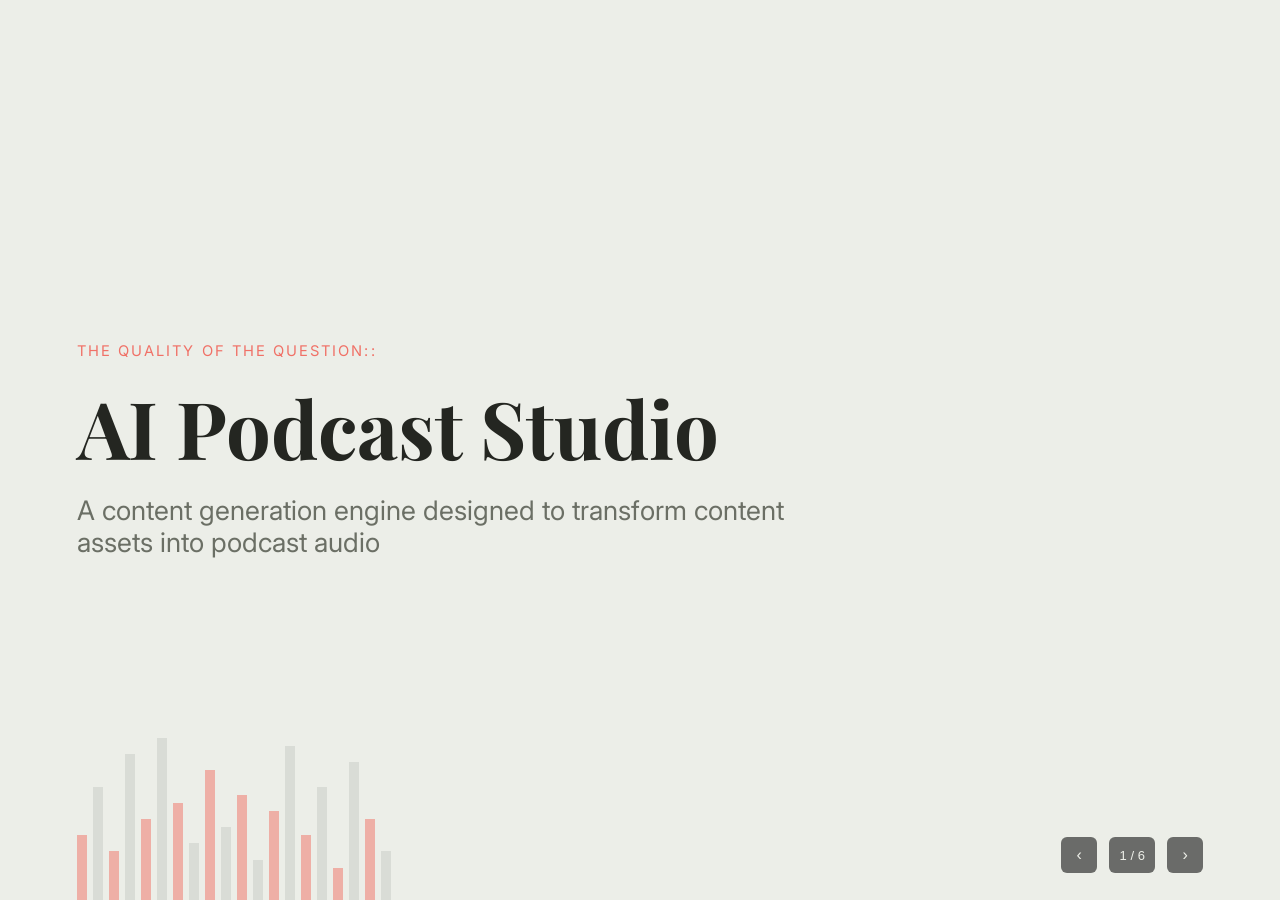
==== docs/presentation/quality-of-the-question-ai-podcast-studio-deck-v2.html @ 41a00fa0 "JohnA - Updated presentation text and styles" ====
<!DOCTYPE html>
<html lang="en">
<head>
<meta charset="utf-8">
<meta name="viewport" content="width=device-width, initial-scale=1">
<title>The Quality of the Question — AI Podcast Studio</title>
<link rel="preconnect" href="https://fonts.googleapis.com">
<link rel="preconnect" href="https://fonts.gstatic.com" crossorigin>
<link href="https://fonts.googleapis.com/css2?family=Inter:wght@400;500;600;700&family=Playfair+Display:wght@600;700&display=swap" rel="stylesheet">
<style>
  :root {
    --bg: #eceee8;
    --bg-alt: #dfe2da;
    --ink: #242621;
    --ink-soft: #6b6f65;
    --accent: #f07167;
    --accent-2: #c7ccc5;
    --type-display: 6.2vw;
    --type-title: 3.4vw;
    --type-subtitle: 2.1vw;
    --type-body: 1.5vw;
    --type-small: 1.15vw;
    --pad-x: 6vw;
  }

  * {
    box-sizing: border-box;
  }

  html,
  body {
    margin: 0;
    height: 100%;
    background: var(--ink);
    font-family: 'Inter', Helvetica, Arial, sans-serif;
    overflow: hidden;
  }

  .deck {
    position: relative;
    width: 100vw;
    height: 100vh;
  }

  section.slide {
    position: absolute;
    inset: 0;
    display: none;
    flex-direction: column;
    justify-content: center;
    padding: 5vh var(--pad-x);
    background: var(--bg);
  }

  section.slide.is-active {
    display: flex;
  }

  section.slide.alt-bg {
    background: var(--bg-alt);
  }

  section.slide.dark-bg {
    background: var(--ink);
  }

  .eyebrow {
    color: var(--accent);
    font-size: var(--type-small);
    letter-spacing: 0.14em;
    text-transform: uppercase;
    margin-bottom: 3vh;
  }

  .eyebrow::after {
    content: "::";
  }

  .dark-bg .eyebrow {
    color: var(--accent-2);
  }

  h1.display {
    margin: 0;
    color: var(--ink);
    font-family: 'Playfair Display', Georgia, serif;
    font-size: var(--type-display);
    font-weight: 700;
    line-height: 1.02;
    max-width: 80%;
  }

  .dark-bg h1.display {
    color: var(--bg);
    text-align: center;
  }

  p.subtitle {
    margin: 3vh 0 0;
    color: var(--ink-soft);
    font-size: var(--type-subtitle);
    font-weight: 400;
    max-width: 65%;
  }

  .bars {
    position: absolute;
    left: 0;
    right: 0;
    bottom: 0;
    display: flex;
    align-items: flex-end;
    gap: 6px;
    height: 18vh;
    padding: 0 var(--pad-x);
    opacity: 0.5;
  }

  .bars.center {
    justify-content: center;
    bottom: 10vh;
    height: 10vh;
    opacity: 0.3;
  }

  .bars div {
    width: 10px;
  }

  .bars.center div {
    width: 12px;
    border-radius: 4px;
  }

  .bars div:nth-child(odd) {
    background: var(--accent);
  }

  .bars div:nth-child(even) {
    background: var(--accent-2);
  }

  /* Team slide */
  .team-row {
    display: flex;
    flex: 1;
    gap: 5vw;
    align-items: flex-start;
  }

  .team-card {
    flex: 1;
    display: flex;
    flex-direction: column;
    gap: 1.2vh;
  }

  .team-card img {
    width: 300px;
    height: 300px;
    border-radius: 50%;
    object-fit: cover;
    display: block;
  }

  .team-name {
    font-family: 'Playfair Display', Georgia, serif;
    font-size: var(--type-title);
    font-weight: 700;
    color: var(--ink);
  }

  .team-role {
    font-size: var(--type-body);
    color: var(--ink-soft);
    font-weight: 400;
  }

  /* Problem slide */
  .bullets {
    display: flex;
    flex-direction: column;
    gap: 2.5vh;
  }

  .bullet {
    display: flex;
    align-items: baseline;
    gap: 1.6vw;
  }

  .bullet .dot {
    width: 14px;
    height: 14px;
    border-radius: 50%;
    background: var(--accent);
    flex-shrink: 0;
    transform: translateY(-6px);
  }

  .bullet .text {
    font-family: 'Playfair Display', Georgia, serif;
    font-size: var(--type-title);
    font-weight: 700;
    color: var(--ink);
    line-height: 1.25;
  }

  /* Solution slide */
  h2.title {
    margin: 0 0 3vh;
    font-family: 'Playfair Display', Georgia, serif;
    font-size: var(--type-title);
    font-weight: 700;
    color: var(--ink);
    max-width: 50%;
  }

  .solution-notes {
    display: flex;
    flex-direction: column;
    gap: 1vh;
    margin-bottom: 4vh;
  }

  .solution-notes div {
    font-size: var(--type-body);
    color: var(--ink-soft);
  }

  .flow {
    display: flex;
    align-items: center;
    gap: 2vw;
    flex-wrap: wrap;
    margin-top: 60px;
  }

  .flow .step {
    background: var(--bg-alt);
    border-radius: 12px;
    padding: 1.4vh 1.6vw;
    font-size: var(--type-small);
    font-weight: 700;
    color: var(--ink);
  }

  .flow .step.final {
    background: var(--accent);
    color: var(--bg);
  }

  .flow .arrow {
    color: var(--accent);
    font-size: var(--type-small);
  }

  /* Demo slide */
  .demo-flow {
    margin-top: 3vh;
    display: flex;
    align-items: center;
    gap: 1.6vw;
    font-size: var(--type-title);
    font-weight: 700;
    color: var(--bg-alt);
  }

  .demo-flow .arrow {
    color: var(--accent);
  }

  /* Nav controls */
  .nav {
    position: fixed;
    bottom: 3vh;
    right: var(--pad-x);
    display: flex;
    align-items: center;
    gap: 12px;
    z-index: 10;
    font-family: Helvetica, Arial, sans-serif;
  }

  .nav button {
    background: rgba(0, 0, 0, 0.55);
    color: #eceee8;
    border: none;
    border-radius: 6px;
    width: 36px;
    height: 36px;
    font-size: 16px;
    cursor: pointer;
  }

  .nav button:hover {
    background: rgba(0, 0, 0, 0.75);
  }

  .nav .counter {
    color: #eceee8;
    background: rgba(0, 0, 0, 0.55);
    border-radius: 6px;
    padding: 6px 10px;
    font-size: 13px;
    min-width: 46px;
    min-height: 36px;
    text-align: center;
    align-content: center;
  }

  @media print {
    .nav {
      display: none;
    }

    section.slide {
      display: flex !important;
      position: relative;
      page-break-after: always;
      height: 100vh;
    }
  }
</style>
</head>
<body>

<div class="deck">

  <section class="slide is-active" data-label="Title">
    <div class="bars">
      <div style="height:40%"></div><div style="height:70%"></div><div style="height:30%"></div>
      <div style="height:90%"></div><div style="height:50%"></div><div style="height:100%"></div>
      <div style="height:60%"></div><div style="height:35%"></div><div style="height:80%"></div>
      <div style="height:45%"></div><div style="height:65%"></div><div style="height:25%"></div>
      <div style="height:55%"></div><div style="height:95%"></div><div style="height:40%"></div>
      <div style="height:70%"></div><div style="height:20%"></div><div style="height:85%"></div>
      <div style="height:50%"></div><div style="height:30%"></div>
    </div>
    <div class="eyebrow">The Quality of the Question</div>
    <h1 class="display">AI Podcast Studio</h1>
    <p class="subtitle">A content generation engine designed to transform content assets into podcast audio</p>
  </section>

  <section class="slide" data-label="Team">
    <div class="eyebrow">Team</div>
    <div class="team-row">
      <div class="team-card">
        <img src="img_ph.png" alt="Paola Hintze">
        <div class="team-name">Paola Hintze</div>
        <div class="team-role">Content Strategy, UI &amp; Frontend</div>
      </div>
      <div class="team-card">
        <img src="img_mw.png" alt="Maja Wiegand">
        <div class="team-name">Maja Wiegand</div>
        <div class="team-role">UI &amp; Frontend Development</div>
      </div>
      <div class="team-card">
        <img src="img_ja.png" alt="John Adams">
        <div class="team-name">John Adams</div>
        <div class="team-role">Backend Development</div>
      </div>
    </div>
  </section>

  <section class="slide alt-bg" data-label="Problem">
    <div class="eyebrow">Problem</div>
    <div class="bullets">
      <div class="bullet"><div class="dot"></div><div class="text">Your content is sitting in one format</div></div>
      <div class="bullet"><div class="dot"></div><div class="text">Repurposing it takes manual work</div></div>
      <div class="bullet"><div class="dot"></div><div class="text">Audiences increasingly prefer audio: hands free, on the go</div></div>
      <div class="bullet"><div class="dot"></div><div class="text">Existing assets sit idle instead of activating on different channels</div></div>
    </div>
  </section>

  <section class="slide" data-label="Solution">
    <div class="eyebrow">Solution</div>
    <h2 class="title">Turn existing content into audio – automatically</h2>
    <div class="solution-notes">
      <div>A repeatable content pipeline, not a one off podcast</div>
      <div>Works with books, blogs, marketing assets, training material</div>
      <div>New formats and new reach, without new writing</div>
    </div>
    <div class="flow">
      <div class="step">Text in</div>
      <div class="arrow">→</div>
      <div class="step">Prompt does its magic</div>
      <div class="arrow">→</div>
      <div class="step">Human in the loop</div>
      <div class="arrow">→</div>
      <div class="step final">Audio + transcript</div>
    </div>
  </section>

  <section class="slide dark-bg" data-label="Demo" style="align-items:center;">
    <div class="bars center">
      <div style="height:30%"></div><div style="height:65%"></div><div style="height:45%"></div>
      <div style="height:90%"></div><div style="height:55%"></div><div style="height:100%"></div>
      <div style="height:40%"></div><div style="height:70%"></div><div style="height:25%"></div>
      <div style="height:80%"></div><div style="height:50%"></div><div style="height:60%"></div>
    </div>
    <div class="eyebrow" style="text-align:center;">Live demo</div>
    <h1 class="display">Watch it work</h1>
    <div class="demo-flow">
      <span>Input</span>
      <span class="arrow">→</span>
      <span>Output</span>
    </div>
  </section>

  <section class="slide" data-label="Q&A" style="align-items:center; text-align:center;">
    <h1 class="display" style="max-width:none;">Thank you</h1>
    <p class="subtitle" style="max-width:none;">Questions?</p>
  </section>

</div>

<div class="nav">
  <button id="prevBtn" aria-label="Previous slide">‹</button>
  <div class="counter"><span id="current">1</span> / <span id="total">6</span></div>
  <button id="nextBtn" aria-label="Next slide">›</button>
</div>

<script>
(() => {
  "use strict";
  const slides = Array.from(document.querySelectorAll(".slide"));
  const currentEl = document.getElementById("current");
  const totalEl = document.getElementById("total");
  let index = 0;

  totalEl.textContent = slides.length;

  function show(i) {
    index = Math.max(0, Math.min(slides.length - 1, i));
    slides.forEach((s, n) => s.classList.toggle("is-active", n === index));
    currentEl.textContent = index + 1;
  }

  document.getElementById("prevBtn").addEventListener("click", () => show(index - 1));
  document.getElementById("nextBtn").addEventListener("click", () => show(index + 1));

  document.addEventListener("keydown", (e) => {
    if (["ArrowRight", "PageDown", " "].includes(e.key)) show(index + 1);
    if (["ArrowLeft", "PageUp"].includes(e.key)) show(index - 1);
  });

  let touchStartX = null;
  document.addEventListener("touchstart", (e) => { touchStartX = e.touches[0].clientX; });
  document.addEventListener("touchend", (e) => {
    if (touchStartX === null) return;
    const dx = e.changedTouches[0].clientX - touchStartX;
    if (dx > 50) show(index - 1);
    if (dx < -50) show(index + 1);
    touchStartX = null;
  });

  show(0);
})();
</script>

</body>
</html>
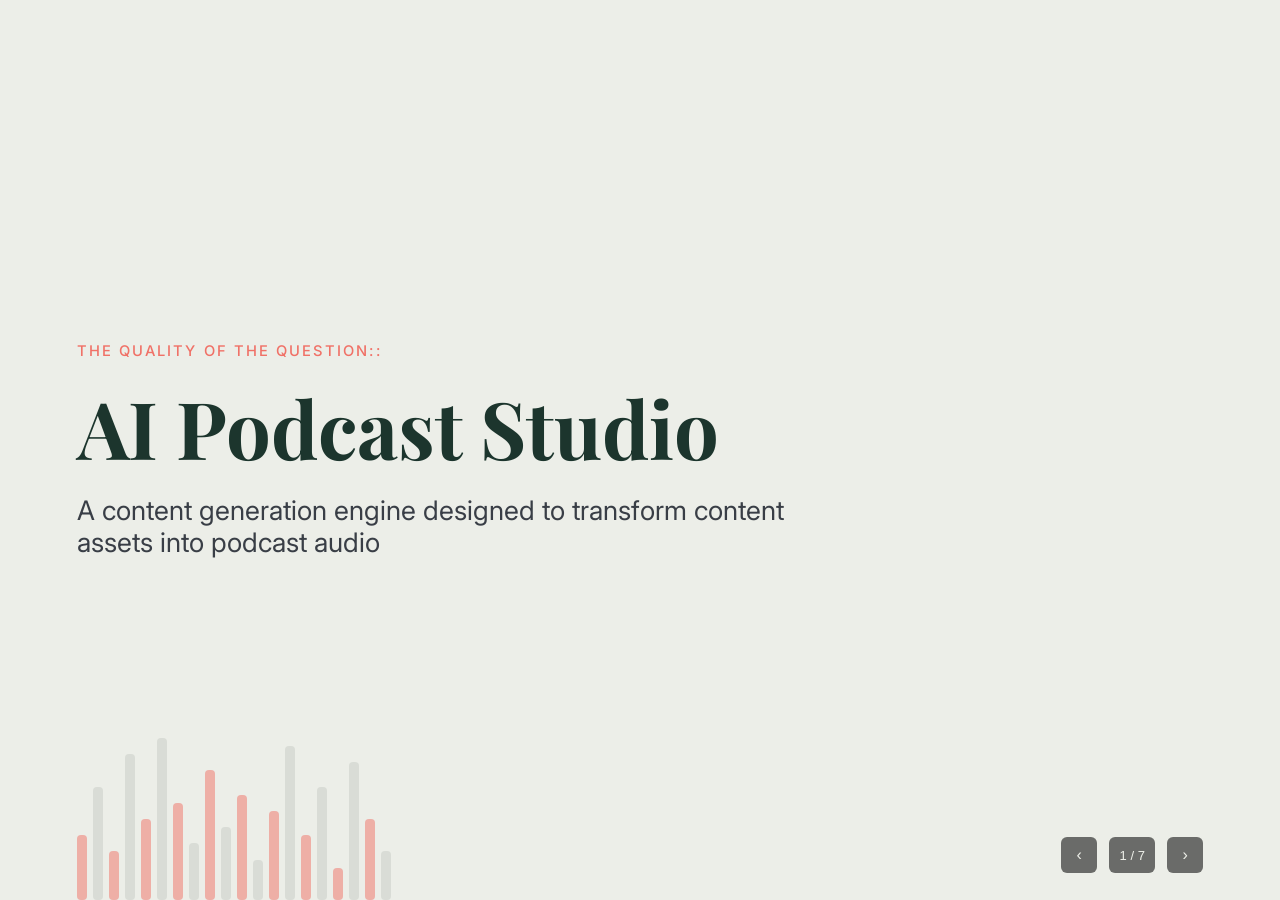
==== commit 931d4fcf: "JohnA - Puttig the presentation back on the main branch" ====
--- a/docs/presentation/quality-of-the-question-ai-podcast-studio-deck-v2.html
+++ b/docs/presentation/quality-of-the-question-ai-podcast-studio-deck-v2.html
@@ -10,9 +10,10 @@
 <style>
   :root {
     --bg: #eceee8;
-    --bg-alt: #dfe2da;
-    --ink: #242621;
-    --ink-soft: #6b6f65;
+    --bg-alt: #dddae2;
+    --bg-alt2: #dfe2da;
+    --ink: #1C352D;
+    --ink-soft: #393E46;
     --accent: #f07167;
     --accent-2: #c7ccc5;
     --type-display: 6.2vw;
@@ -60,6 +61,10 @@
     background: var(--bg-alt);
   }
 
+  section.slide.alt-bg2 {
+    background: var(--bg-alt2);
+  }
+
   section.slide.dark-bg {
     background: var(--ink);
   }
@@ -70,6 +75,7 @@
     letter-spacing: 0.14em;
     text-transform: uppercase;
     margin-bottom: 3vh;
+    font-weight: 500;
   }
 
   .eyebrow::after {
@@ -118,13 +124,14 @@
 
   .bars.center {
     justify-content: center;
-    bottom: 10vh;
+    /* bottom: 10vh; */
     height: 10vh;
     opacity: 0.3;
   }
 
   .bars div {
     width: 10px;
+    border-radius: 4px;
   }
 
   .bars.center div {
@@ -143,7 +150,6 @@
   /* Team slide */
   .team-row {
     display: flex;
-    flex: 1;
     gap: 5vw;
     align-items: flex-start;
   }
@@ -257,7 +263,7 @@
 
   /* Demo slide */
   .demo-flow {
-    margin-top: 3vh;
+    margin-top: 6vh;
     display: flex;
     align-items: center;
     gap: 1.6vw;
@@ -342,7 +348,7 @@
     <p class="subtitle">A content generation engine designed to transform content assets into podcast audio</p>
   </section>
 
-  <section class="slide" data-label="Team">
+  <section class="slide alt-bg2" data-label="Team">
     <div class="eyebrow">Team</div>
     <div class="team-row">
       <div class="team-card">
@@ -408,7 +414,18 @@
     </div>
   </section>
 
-  <section class="slide" data-label="Q&A" style="align-items:center; text-align:center;">
+  <section class="slide alt-bg" data-label="Takeaways">
+    <div class="eyebrow">Takeaways</div>
+    <div class="bullets">
+      <div class="bullet"><div class="dot"></div><div class="text">Having a plan up front kept us and the project organized</div></div>
+      <div class="bullet"><div class="dot"></div><div class="text">We pushed outside our comfort zone into different roles</div></div>
+      <div class="bullet"><div class="dot"></div><div class="text">Live testing uncovered UI improvements</div></div>
+      <div class="bullet"><div class="dot"></div><div class="text">We identified ways to scale this to more use cases</div></div>
+      <div class="bullet"><div class="dot"></div><div class="text">Keeping a human in the loop matters</div></div>
+    </div>
+  </section>
+
+  <section class="slide alt-bg2" data-label="Q&A" style="align-items:center; text-align:center;">
     <h1 class="display" style="max-width:none;">Thank you</h1>
     <p class="subtitle" style="max-width:none;">Questions?</p>
   </section>
